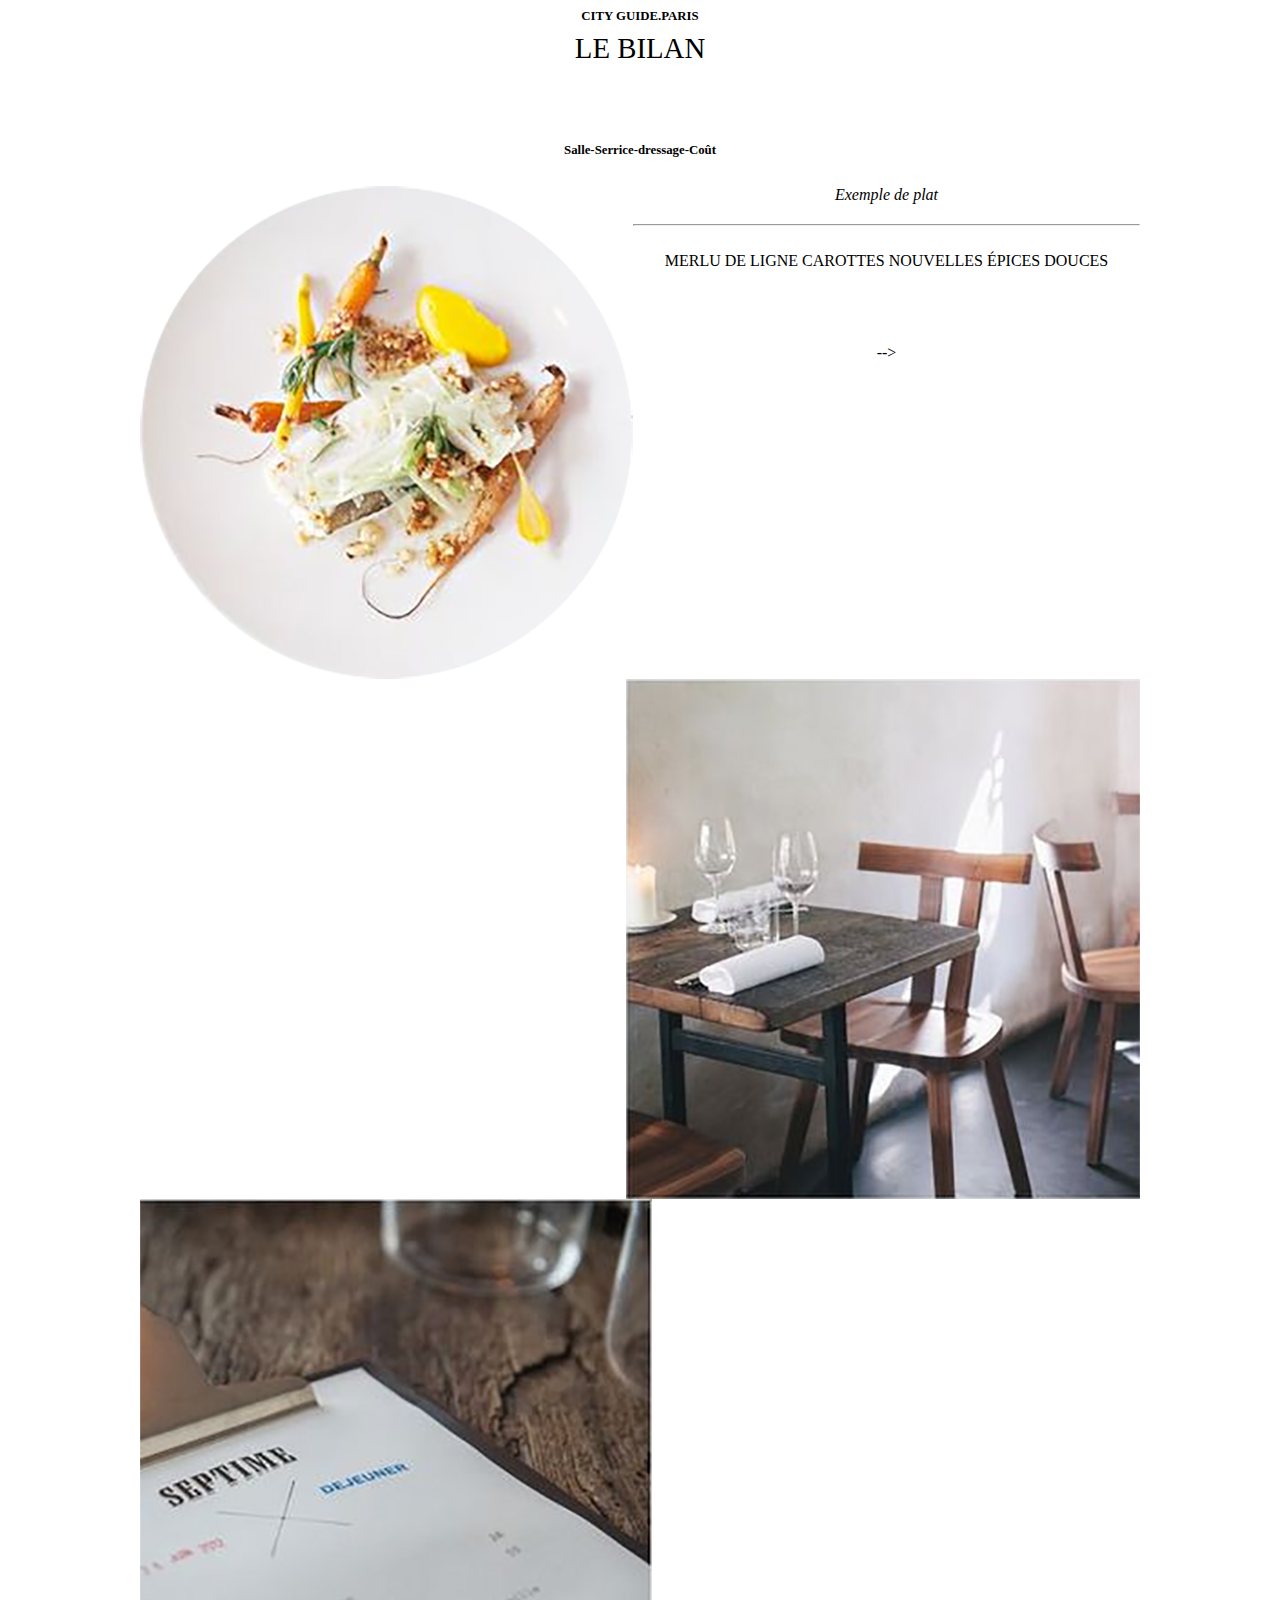
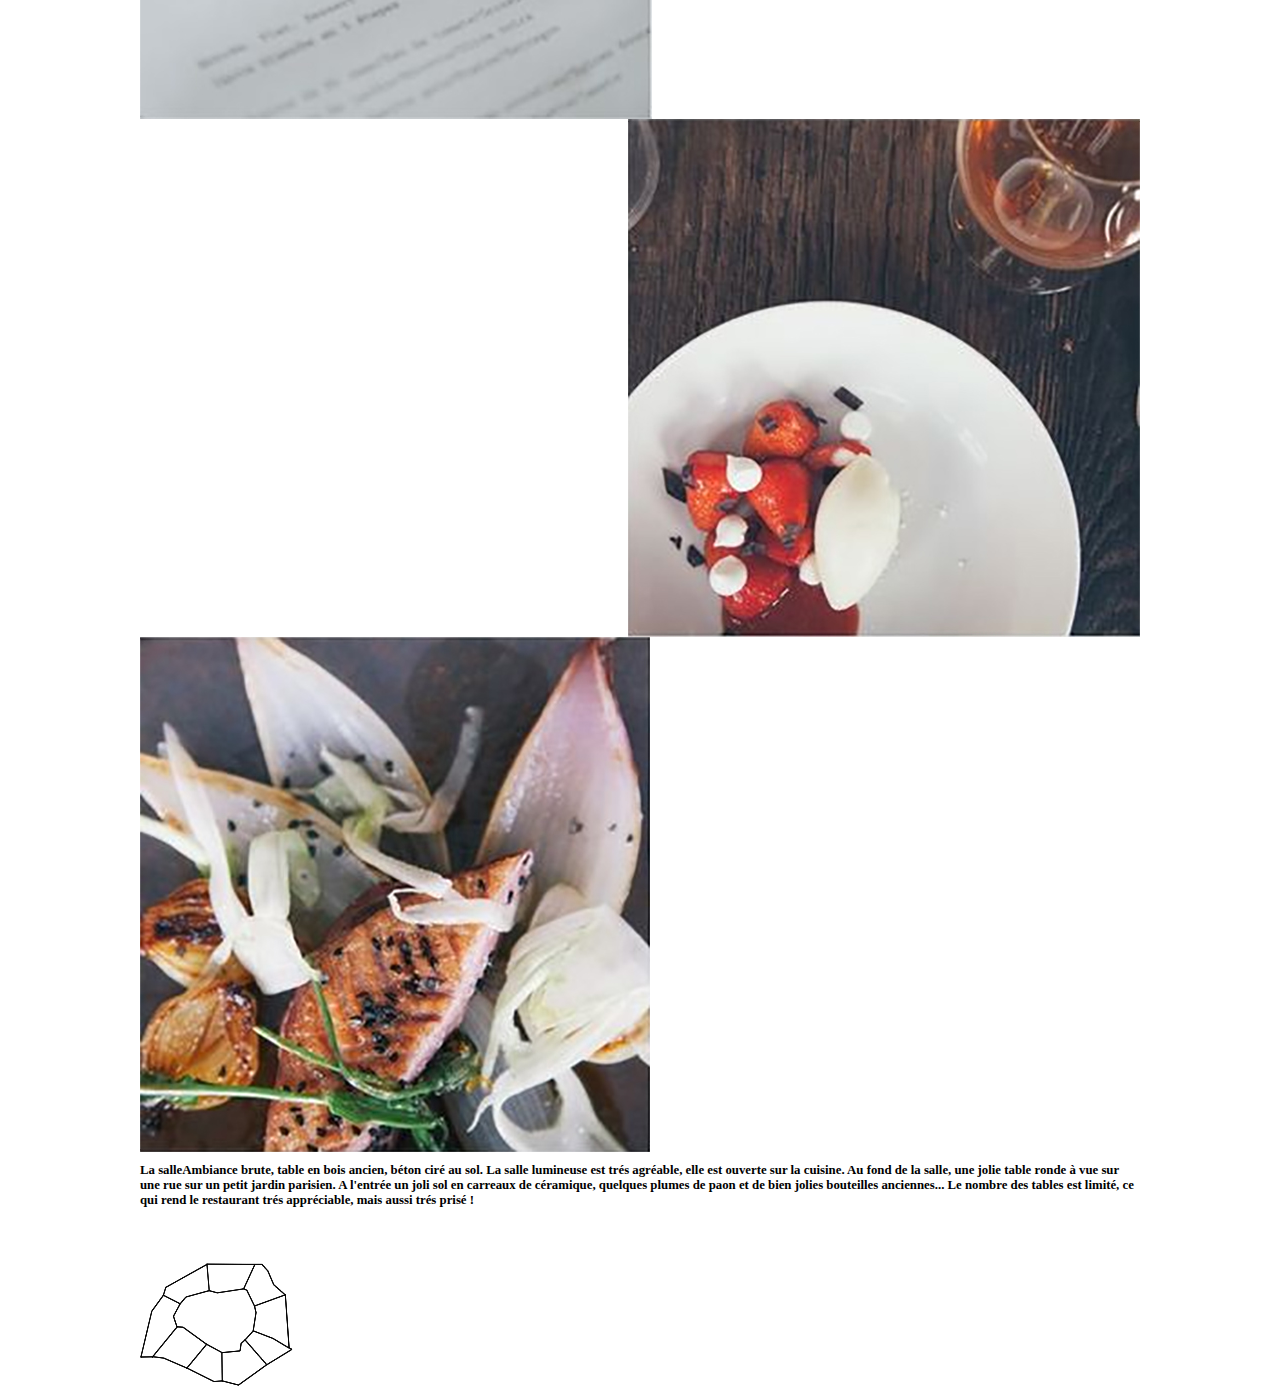
==== index.html @ 759029da "commit 01" ====
<!DOCTYPE html>
<html lang="fr">
<head>
    <meta charset="UTF-8">
    <meta name="viewport" content="width=device-width, initial-scale=1.0">
    <meta http-equiv="X-UA-Compatible" content="ie=edge">
    <title>Resto Bilan</title>
    <link rel="stylesheet" href="css/stylerestombaye.css">
</head>
<body>
    <div id="conteneur">
        <h1>CITY GUIDE.PARIS</h1>
        <header>LE BILAN</header>
        <h2>Salle-Serrice-dressage-Coût</h2><br>
    <section> 

            <img src="img/plate.jpg" alt="Plate">
            <p><em>Exemple de plat</em><hr><br>MERLU DE LIGNE CAROTTES NOUVELLES ÉPICES DOUCES</p>  
            <aside>
                <img class="chaise" src="img/resto_01.jpg" alt="Resto chaise">
                 <br>
                    </aside>
            <img class="menu" src="img/resto_02.jpg" alt="Resto 02">
            <br>
            <img class="desert" src="img/resto_03.jpg" alt="Désert">
            <br>
            <img class="plat" src="img/resto_04.jpg" alt="Plat">
        <section>
                <h2 class="h2_un">La salleAmbiance brute, table en bois ancien, béton ciré au sol. La salle lumineuse est trés agréable, elle est ouverte sur la cuisine. Au fond de la salle, une jolie table ronde à vue sur une rue sur un petit jardin parisien. A l'entrée un joli sol en carreaux de céramique, quelques plumes de paon et de bien jolies bouteilles anciennes...
                        Le nombre des tables est limité, ce qui rend le restaurant trés appréciable, mais aussi trés prisé !</h2>
                    </aside>
        </section>
            <footer>
               <img src="img/plan.png" alt="Plan">
            </footer> -->
    </section>
    </div>
</body>
</html>
---- css/stylerestombaye.css ----
@charset "utf-8";
body {
    background: white;
    margin: 0 auto;
    text-align: center;
}
#conteneur {
    margin: 0 auto;
    width: 1000px;
}
h1, h2 {
    font-size: 0.8em;
}
header {
    font-size: 1.8em;
    height: 100px;
    background: #fff;
}
img {
    float: left;
}
P {
    margin: 0 auto;
    margin-bottom: 20px;
}   
.chaise {
    float: right;
    text-align: left;
    bottom: 100%
}
.p_deux {
    margin: 0 auto;
    width: 500px;
    height: 30px;
    float: left;
    margin-bottom:10 px;
    clear: both;
}
.menu {
    float: left;
    margin-right: 10%;
}
.desert {
    float: right;
}
.plat {
    float: left;
}
.h2_un {
    text-align: start;
    float: left;
    margin-bottom: 50px;
    height: 50px;
}
h2_zero {
    float: left;
    margin: 0 auto;
    width: 500px;
    height: 30px;
}
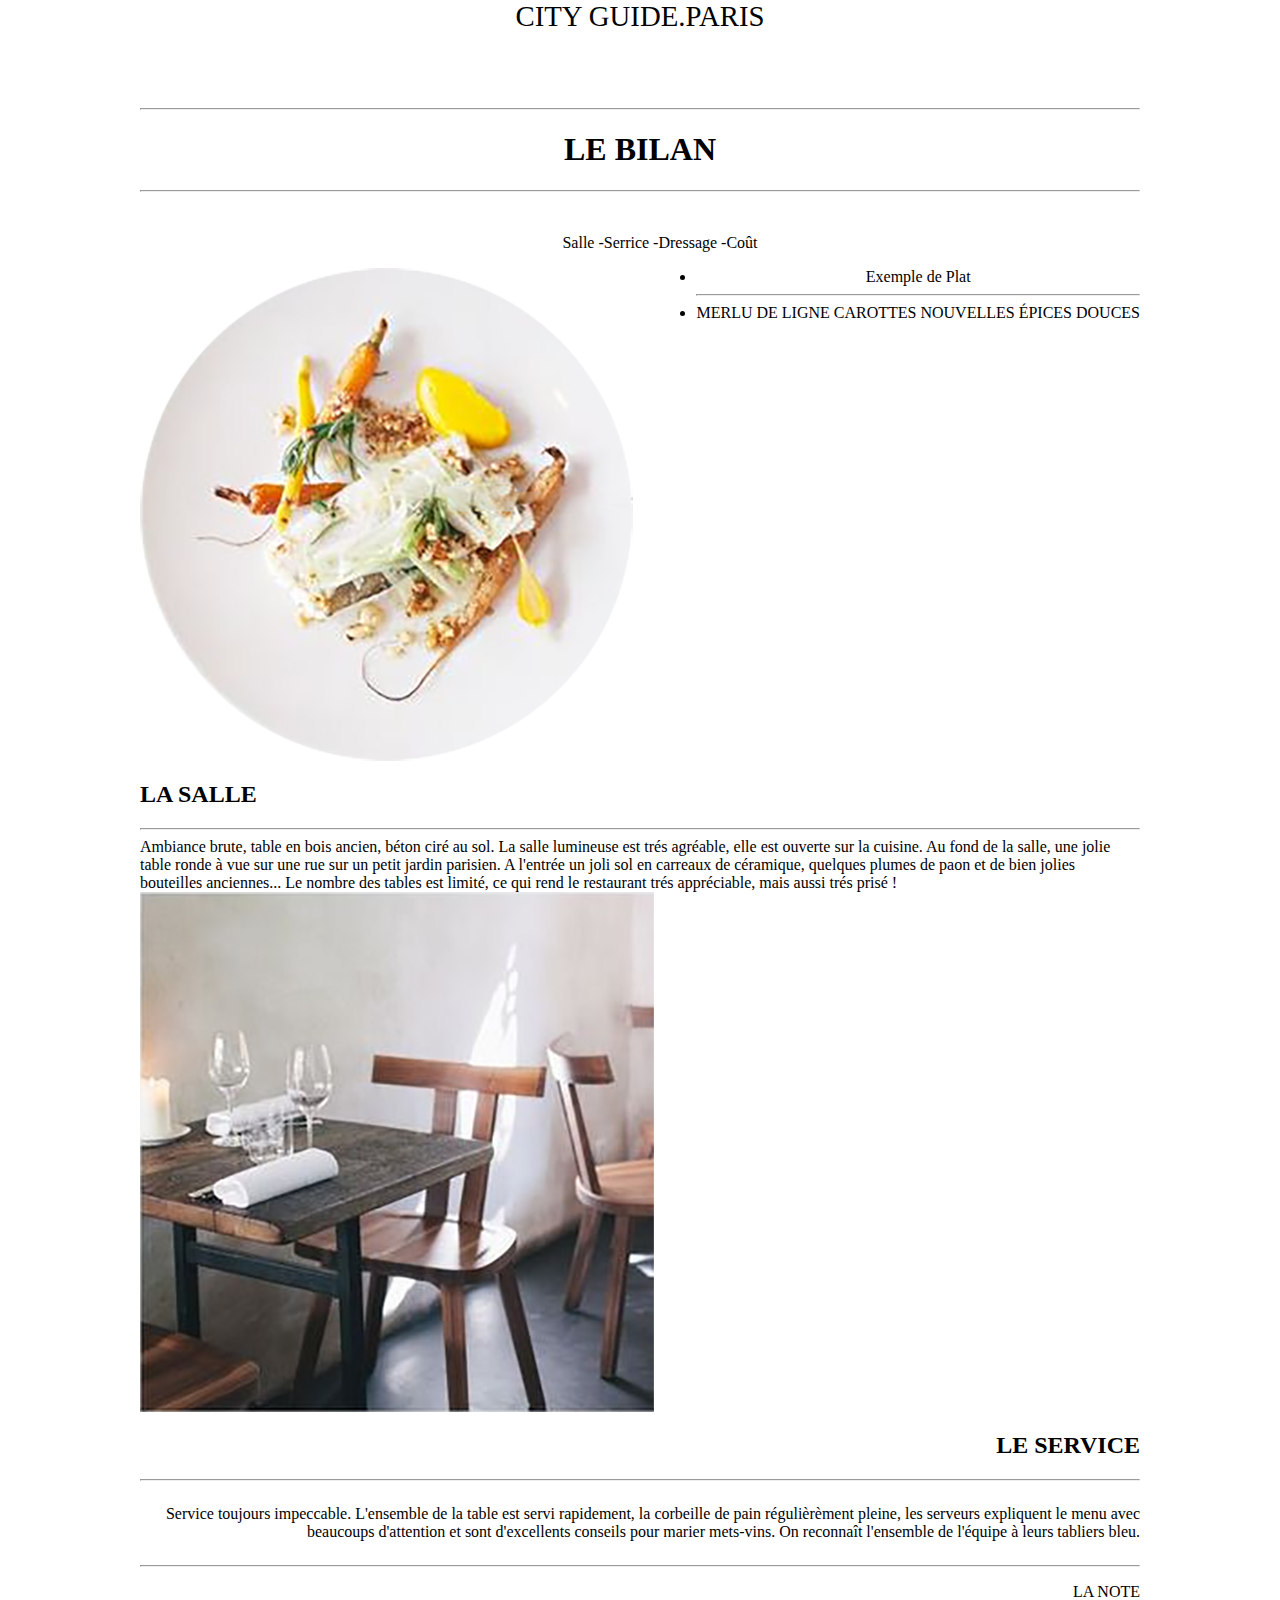
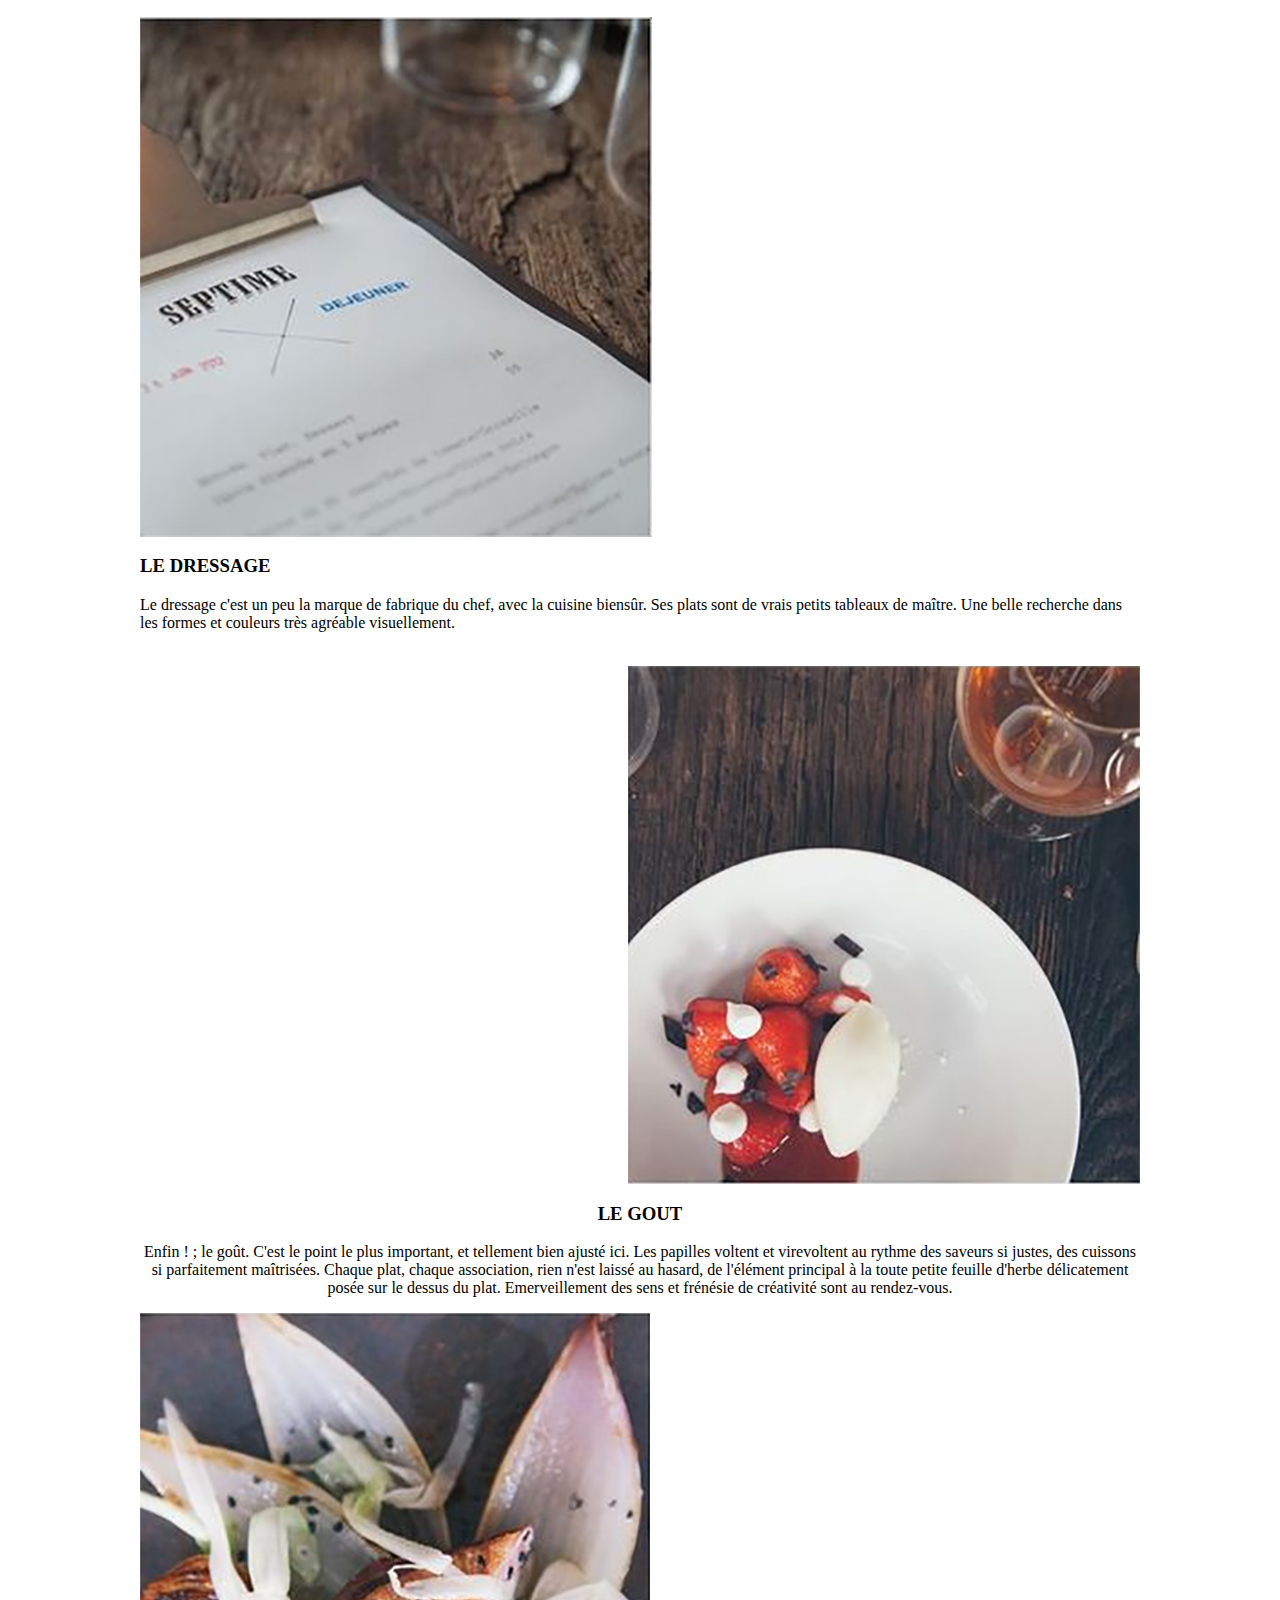
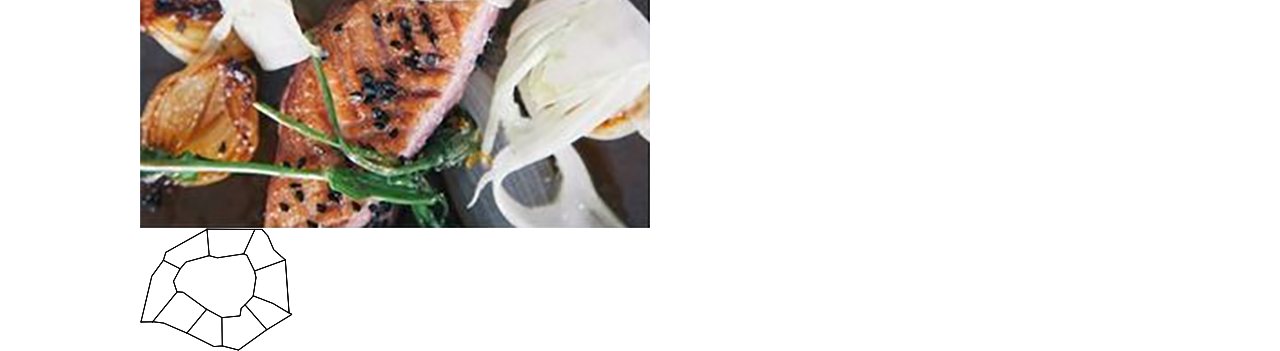
==== commit 58fbb3fe: "commit 03" ====
--- a/index.html
+++ b/index.html
@@ -6,34 +6,67 @@
     <meta http-equiv="X-UA-Compatible" content="ie=edge">
     <title>Resto Bilan</title>
     <link rel="stylesheet" href="css/stylerestombaye.css">
+    <link rel="stylesheet" href="css/reset.css">
 </head>
 <body>
-    <div id="conteneur">
-        <h1>CITY GUIDE.PARIS</h1>
-        <header>LE BILAN</header>
-        <h2>Salle-Serrice-dressage-Coût</h2><br>
-    <section> 
+    <div id="conteneur"> <!-- ouverture div conteneur -->
+        <header>CITY GUIDE.PARIS</header><hr> <!-- tête de la page -->
+        <h1>LE BILAN</h1><hr><br> <!-- titre -->
+        <nav>
+            <ul>
+                <li>Salle</li>
+                <li>-Serrice</li>
+                <li>-Dressage</li>
+                <li>-Coût</li><br>
+            </ul>
+        </nav>
+<section> <!-- ouverture section -->
+        <aside class="nav_droite1">
+            <li>Exemple de Plat</li><hr>
+            <li>MERLU DE LIGNE CAROTTES NOUVELLES ÉPICES DOUCES</li>
+        </aside>
+    <img src="img/plate.jpg" alt="plate">
+    <section>
+        <article class="coté_gauche">
+            <h2>LA SALLE</h2><hr>
+            <aside>Ambiance brute, table en bois ancien, béton ciré au sol. La salle lumineuse est trés agréable, elle est ouverte sur la cuisine. Au fond de la salle, une jolie table ronde à vue sur une rue sur un petit jardin parisien. A l'entrée un joli sol en carreaux de céramique, quelques plumes de paon et de bien jolies bouteilles anciennes...
+                    Le nombre des tables est limité, ce qui rend le restaurant trés appréciable, mais aussi trés prisé !</aside>
+        <img src="img/resto_01.jpg" alt="resto01" class="droite">
+        </article>
+    </section> <!-- fermeture section -->
+    <section>
+        <aside class="nav_droite2">
+            <h2>LE SERVICE</h2><hr>
+            <p class="service">Service toujours impeccable. L'ensemble de la table est servi rapidement, la corbeille de pain régulièrèment pleine, les serveurs expliquent le menu avec beaucoups d'attention et sont d'excellents conseils pour marier mets-vins.
+            On reconnaît l'ensemble de l'équipe à leurs tabliers bleu.</p><hr> <!-- la phrase en lien avec l'image -->
+            <p>LA NOTE</p>
+            <img src="img/resto_02.jpg" alt="resto02">
+        </aside>
+    </section>
+    <div class="main">
+    <section>
+                 <aside class="nav_gauchetexte">
+                <h3>LE DRESSAGE</h3>
+                <p>Le dressage c'est un peu la marque de fabrique du chef, avec la cuisine biensûr. Ses plats sont de vrais petits tableaux de maître. Une belle recherche dans les formes et couleurs très agréable visuellement.</p><br>
+                <img src="img/resto_03.jpg " alt="resto03" class="dressage">
+                <br> <!-- pour le mettre à la ligne -->
+                </aside>
+    </section>
+    <section>
+        <article class="goût">
+                <h3>LE GOUT</h3>
+                <p>Enfin ! ; le goût. C'est le point le plus important, et tellement bien ajusté ici. Les papilles voltent et virevoltent au rythme des saveurs si justes, des cuissons si parfaitement maîtrisées.
+                 Chaque plat, chaque association, rien n'est laissé au hasard, de l'élément principal à la toute petite feuille d'herbe délicatement posée sur le dessus du plat. Emerveillement des sens et frénésie de créativité sont au rendez-vous.</p>
+        <img src="img/resto_04.jpg " alt="resto ">
+        </article>
+    </section>
+ <!-- fermeture section -->
+    </div><!-- fermture div class main -->
+          
+    
+            <footer class="pied_de_page"> <!-- pied de page -->
+                <img src="img/plan.png" alt="Plan">
+            </footer> <!-- pied de la page -->
+</body> 
 
-            <img src="img/plate.jpg" alt="Plate">
-            <p><em>Exemple de plat</em><hr><br>MERLU DE LIGNE CAROTTES NOUVELLES ÉPICES DOUCES</p>  
-            <aside>
-                <img class="chaise" src="img/resto_01.jpg" alt="Resto chaise">
-                 <br>
-                    </aside>
-            <img class="menu" src="img/resto_02.jpg" alt="Resto 02">
-            <br>
-            <img class="desert" src="img/resto_03.jpg" alt="Désert">
-            <br>
-            <img class="plat" src="img/resto_04.jpg" alt="Plat">
-        <section>
-                <h2 class="h2_un">La salleAmbiance brute, table en bois ancien, béton ciré au sol. La salle lumineuse est trés agréable, elle est ouverte sur la cuisine. Au fond de la salle, une jolie table ronde à vue sur une rue sur un petit jardin parisien. A l'entrée un joli sol en carreaux de céramique, quelques plumes de paon et de bien jolies bouteilles anciennes...
-                        Le nombre des tables est limité, ce qui rend le restaurant trés appréciable, mais aussi trés prisé !</h2>
-                    </aside>
-        </section>
-            <footer>
-               <img src="img/plan.png" alt="Plan">
-            </footer> -->
-    </section>
-    </div>
-</body>
 </html>--- a/css/stylerestombaye.css
+++ b/css/stylerestombaye.css
@@ -4,57 +4,55 @@
     margin: 0 auto;
     text-align: center;
 }
-#conteneur {
+#conteneur { /* div id conteneur */
     margin: 0 auto;
     width: 1000px;
 }
-h1, h2 {
-    font-size: 0.8em;
-}
-header {
+
+header { /* la tete de page */
     font-size: 1.8em;
     height: 100px;
     background: #fff;
+    text-align: center;
 }
+
+ul li { /* afin de mettre au centre */
+    display: inline-block;
+    text-align: center;
+}
+
+.nav_droite1 {
+    float: right;
+}
+
 img {
-    float: left;
+    float: left; /* pour pouvoir mettre l'image à gauche */
 }
-P {
-    margin: 0 auto;
-    margin-bottom: 20px;
-}   
-.chaise {
+.coté_gauche {
+    display: inline-block;
+    text-align: left;
+}
+.droite {
+  text-align: left;
+    display: inline-block; /* pour l'aligner au même niveau */
+}
+.nav_droite2, .service { /* pour mettre le texte à droite  */
+ 
+    text-align: right;
+    display: inline-block; /* pour l'aligner au même niveau */
+}
+
+.nav_gauchetexte { /* pour mettre le texte à droite */
+    display: inline;
+    text-align: left;
+    
+}
+.dressage {
     float: right;
     text-align: left;
-    bottom: 100%
+    margin-left: 10em;
+    }
+
+.goût {
+    display: inline-block;
 }
-.p_deux {
-    margin: 0 auto;
-    width: 500px;
-    height: 30px;
-    float: left;
-    margin-bottom:10 px;
-    clear: both;
-}
-.menu {
-    float: left;
-    margin-right: 10%;
-}
-.desert {
-    float: right;
-}
-.plat {
-    float: left;
-}
-.h2_un {
-    text-align: start;
-    float: left;
-    margin-bottom: 50px;
-    height: 50px;
-}
-h2_zero {
-    float: left;
-    margin: 0 auto;
-    width: 500px;
-    height: 30px;
-}